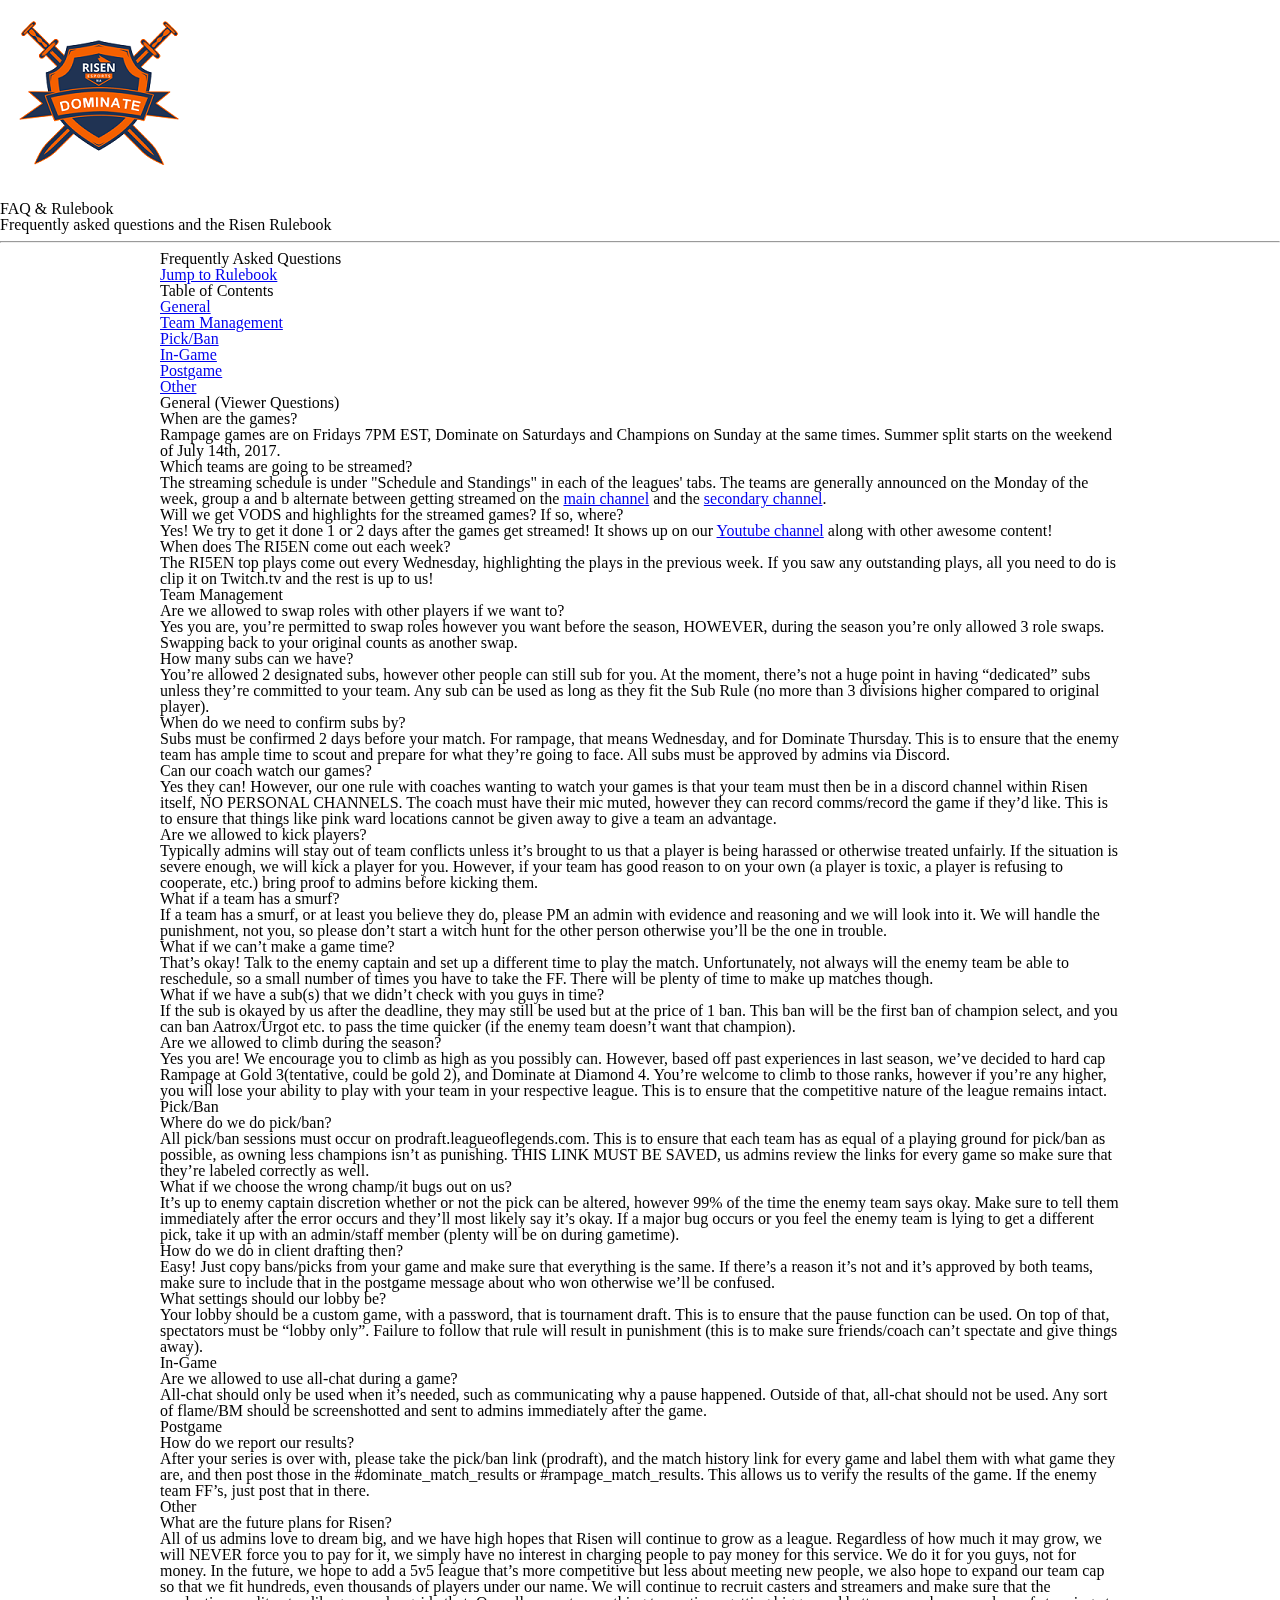
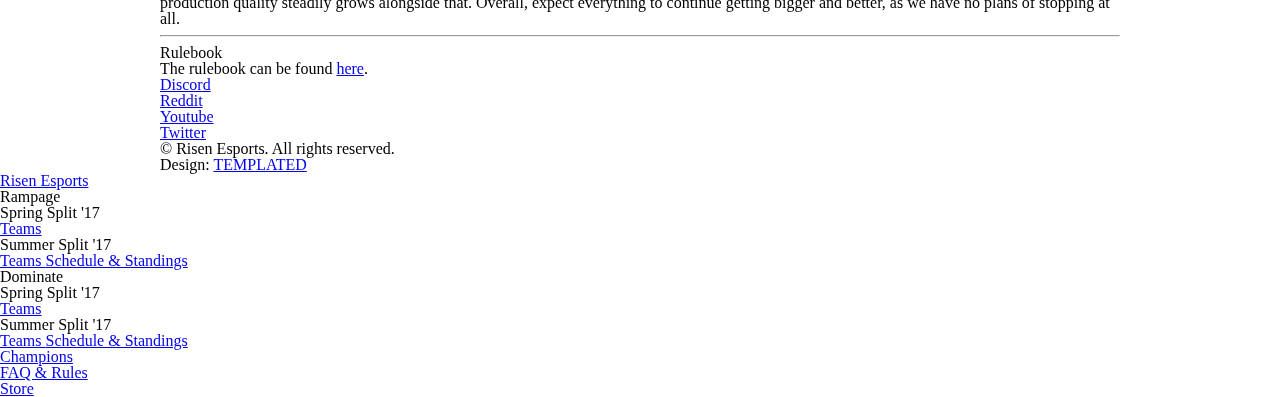
==== faq.html @ 79349180 "Merge remote-tracking branch 'origin' into gh-pages" ====
<!DOCTYPE HTML>
<!--
	Ion by TEMPLATED
	templated.co @templatedco
	Released for free under the Creative Commons Attribution 3.0 license (templated.co/license)
-->
<html>
	<head>
		<title> FAQ & Rules | Risen Esports</title>
		<meta http-equiv="content-type" content="text/html; charset=utf-8" />
		  <meta charset="UTF-8">
		<meta name="description" content="" />
		<meta name="keywords" content="" />
		<!--[if lte IE 8]><script src="js/html5shiv.js"></script><![endif]-->
		<script src="/js/jquery.min.js"></script>
		<script src="/js/skel.min.js"></script>
		<script src="/js/skel-layers.min.js"></script>
		<script src="/js/init.js"></script>
		<script src="/js/pb-backend.js"></script>
		<noscript>
			<link rel="stylesheet" href="/css/skel.css" />
			<link rel="stylesheet" href="/css/style.css" />
			<link rel="stylesheet" href="/css/style-xlarge.css" />
		</noscript>
	</head>
	<body id="top">
		<!-- Header -->
		<header id="header" class="skel-layers-fixed">
			<h1><a href="/index.html">Risen Esports</a></h1>
			<nav id="nav">
				<ul>
					<!-- Rampage -->
					<li>
						<span>Rampage</span>
						<ul>
							<!-- Spring '17 -->
							<li>
								<span> Spring Split '17 </span>
								<ul>
									<a href="/rampage/sp17-ramp-pb.html"> Teams </a>
								</ul>
							</li>

							<!-- Summer '17 -->
							<li>
								<span> Summer Split '17 </span>
								<ul>
									<a href="/rampage/su17-ramp-pb.html"> Teams </a>
									<a href="/rampage/su17-ramp-ts.html"> Schedule & Standings </a>
								</ul>
							</li>
						</ul>
					</li>

					<!-- Dominate -->
					<li>
						<span>Dominate</span>
						<ul>
							<li>
								<span>Spring Split '17 </span>
								<ul>
									<a href="/dominate/sp17-dom-pb.html"> Teams </a>
								</ul>
							</li>
							<!-- Summer '17 -->
							<li>
								<span> Summer Split '17 </span>
								<ul>
									<a href="/dominate/su17-dom-pb.html"> Teams </a>
									<a href="/dominate/su17-dom-ts.html"> Schedule & Standings </a>
								</ul>
							</li>
						</ul>
					</li>

					<!-- Champions -->
					<li><a href="https://docs.google.com/spreadsheets/d/15vm1gbAlgR7UDyFfbG-VMSf4Cr0W-AicbFT2tjuNAXw/edit?usp=sharing">Champions</a></li>
					<li class="current-menu-item"><a href="/faq.html">FAQ & Rules</a></li>
					<li><a class="button special" href="https://teespring.com/stores/risen-esports">Store</a></li>

				</ul>
			</nav>
		</header>

		<!-- Main -->
			<section id="main" class="wrapper style1">
				<header class="major">
					<a href=""><img src="/images/dominate_logo_1.png" alt=""/></a>
					<h2>FAQ & Rulebook</h2>
					<p>Frequently asked questions and the Risen Rulebook</p>
				</header>

				<hr class="major" />
				<div class="container">
					<h2>Frequently Asked Questions</h2> <a href="#rulebook">Jump to Rulebook</a>
					<h3>Table of Contents</h3>
					<ul>
						<li><a href="#general">General</a></li>
						<li><a href="#tm">Team Management</a></li>
						<li><a href="#pb">Pick/Ban</a></li>
						<li><a href="#ing">In-Game</a></li>
						<li><a href="#pg">Postgame</a></li>
						<li><a href="#other">Other</a></li>
					</ul>
					<h3 id="general">General (Viewer Questions)</h3>
					<p><b>When are the games?</b><br />
					Rampage games are on Fridays 7PM EST, Dominate on Saturdays and Champions on Sunday at the same times. Summer split starts on the weekend of July 14th, 2017.<br />
					<b>Which teams are going to be streamed?</b><br />
					The streaming schedule is under "Schedule and Standings" in each of the leagues' tabs. The teams are generally announced on the Monday of the week, group a and b alternate between getting streamed on the <a href="http://twitch.tv/risen_esports">main channel</a> and the <a href="http://twitch.tv/risen_esports2">secondary channel</a>.<br />
					<b>Will we get VODS and highlights for the streamed games? If so, where?</b><br />
					Yes! We try to get it done 1 or 2 days after the games get streamed! It shows up on our <a href="https://www.youtube.com/channel/UC_X5UQq2ewiN4b1nyyDRAbA">Youtube channel</a> along with other awesome content! <br />
					<b>When does The RI5EN come out each week?</b><br />
					The RI5EN top plays come out every Wednesday, highlighting the plays in the previous week. If you saw any outstanding plays, all you need to do is clip it on Twitch.tv and the rest is up to us!

					<h3 id="tm">Team Management</h3>
					<p><b>Are we allowed to swap roles with other players if we want to? </b><br />
					Yes you are, you’re permitted to swap roles however you want before the season, HOWEVER, during the season you’re only allowed 3 role swaps. Swapping back to your original counts as another swap. <br />
					<b>How many subs can we have? </b><br />
					You’re allowed 2 designated subs, however other people can still sub for you. At the moment, there’s not a huge point in having “dedicated” subs unless they’re committed to your team. Any sub can be used as long as they fit the Sub Rule (no more than 3 divisions higher compared to original player). <br />
					<b>When do we need to confirm subs by? </b><br />
					Subs must be confirmed 2 days before your match. For rampage, that means Wednesday, and for Dominate Thursday. This is to ensure that the enemy team has ample time to scout and prepare for what they’re going to face. All subs must be approved by admins via Discord.<br />
					<b>Can our coach watch our games?</b><br />
					Yes they can! However, our one rule with coaches wanting to watch your games is that your team must then be in a discord channel within Risen itself, NO PERSONAL CHANNELS. The coach must have their mic muted, however they can record comms/record the game if they’d like. This is to ensure that things like pink ward locations cannot be given away to give a team an advantage.<br />
					<b>Are we allowed to kick players?</b><br />
					Typically admins will stay out of team conflicts unless it’s brought to us that a player is being harassed or otherwise treated unfairly. If the situation is severe enough, we will kick a player for you. However, if your team has good reason to on your own (a player is toxic, a player is refusing to cooperate, etc.) bring proof to admins before kicking them. <br />
					<b>What if a team has a smurf? </b><br />
					If a team has a smurf, or at least you believe they do, please PM an admin with evidence and reasoning and we will look into it. We will handle the punishment, not you, so please don’t start a witch hunt for the other person otherwise you’ll be the one in trouble.<br />
					<b>What if we can’t make a game time?</b><br />
					That’s okay! Talk to the enemy captain and set up a different time to play the match. Unfortunately, not always will the enemy team be able to reschedule, so a small number of times you have to take the FF. There will be plenty of time to make up matches though. <br />
					<b>What if we have a sub(s) that we didn’t check with you guys in time?</b> <br />
					If the sub is okayed by us after the deadline, they may still be used but at the price of 1 ban. This ban will be the first ban of champion select, and you can ban Aatrox/Urgot etc. to pass the time quicker (if the enemy team doesn’t want that champion).<br />
					<b>Are we allowed to climb during the season?</b> <br />
					Yes you are! We encourage you to climb as high as you possibly can. However, based off past experiences in last season, we’ve decided to hard cap Rampage at Gold 3(tentative, could be gold 2), and Dominate at Diamond 4. You’re welcome to climb to those ranks, however if you’re any higher, you will lose your ability to play with your team in your respective league. This is to ensure that the competitive nature of the league remains intact.
					</p>

					<h3 id="pb">Pick/Ban</h3>
					<p><b>Where do we do pick/ban?</b><br />
					All pick/ban sessions must occur on prodraft.leagueoflegends.com. This is to ensure that each team has as equal of a playing ground for pick/ban as possible, as owning less champions isn’t as punishing. THIS LINK MUST BE SAVED, us admins review the links for every game so make sure that they’re labeled correctly as well.<br />
					<b>What if we choose the wrong champ/it bugs out on us?</b><br />
					It’s up to enemy captain discretion whether or not the pick can be altered, however 99% of the time the enemy team says okay. Make sure to tell them immediately after the error occurs and they’ll most likely say it’s okay. If a major bug occurs or you feel the enemy team is lying to get a different pick, take it up with an admin/staff member (plenty will be on during gametime).<br />
					<b>How do we do in client drafting then?</b><br />
					Easy! Just copy bans/picks from your game and make sure that everything is the same. If there’s a reason it’s not and it’s approved by both teams, make sure to include that in the postgame message about who won otherwise we’ll be confused.<br />
					<b>What settings should our lobby be?</b><br />
					Your lobby should be a custom game, with a password, that is tournament draft. This is to ensure that the pause function can be used. On top of that, spectators must be “lobby only”. Failure to follow that rule will result in punishment (this is to make sure friends/coach can’t spectate and give things away).<br />
					</p>

					<h3 id="ing">In-Game</h3>
					<p><b>Are we allowed to use all-chat during a game?</b><br />
					All-chat should only be used when it’s needed, such as communicating why a pause happened. Outside of that, all-chat should not be used. Any sort of flame/BM should be screenshotted and sent to admins immediately after the game.
					</p>

					<h3 id="pg">Postgame</h3>
					<p><b>How do we report our results?</b><br />
					After your series is over with, please take the pick/ban link (prodraft), and the match history link for every game and label them with what game they are, and then post those in the #dominate_match_results or #rampage_match_results. This allows us to verify the results of the game. If the enemy team FF’s, just post that in there.
					</p>

					<h3 id="other">Other</h3>
					<p><b>What are the future plans for Risen?</b><br />
					All of us admins love to dream big, and we have high hopes that Risen will continue to grow as a league. Regardless of how much it may grow, we will NEVER force you to pay for it, we simply have no interest in charging people to pay money for this service. We do it for you guys, not for money. In the future, we hope to add a 5v5 league that’s more competitive but less about meeting new people, we also hope to expand our team cap so that we fit hundreds, even thousands of players under our name. We will continue to recruit casters and streamers and make sure that the production quality steadily grows alongside that. Overall, expect everything to continue getting bigger and better, as we have no plans of stopping at all.
					</p>

					<hr />

					<h2 id="rulebook">Rulebook</h2>
					<p>The rulebook can be found <a href="https://docs.google.com/document/d/1H4e0OiGHdXWrCHUQglsFE27wESLmFQSpMowg6xwCRrE/pub">here</a>.
				</div>
			</section>


			<!-- Footer -->
				<footer id="footer">
					<div class="container">
						<div class="row double">
							<div class="6u">
								<div class="row collapse-at-2">
								</div>
							</div>
						</div>
						<ul class="copyright">
							<li><a href="http://discord.gg/e3qVQES">Discord</a></li>
							<li><a href="http://reddit.com/r/risenesports">Reddit</a></li>
							<li><a href="https://www.youtube.com/channel/UC_X5UQq2ewiN4b1nyyDRAbA">Youtube</a></li>
							<li><a href="https://twitter.com/risenesportsna">Twitter</a></li>
						</ul>
						<ul class="copyright">
							<li>&copy; Risen Esports. All rights reserved.</li>
							<li>Design: <a href="http://templated.co">TEMPLATED</a></li>
						</ul>
					</div>
				</footer>

	</body>
</html>
---- css/skel.css ----
/* Resets (http://meyerweb.com/eric/tools/css/reset/ | v2.0 | 20110126 | License: none (public domain)) */

	html,body,div,span,applet,object,iframe,h1,h2,h3,h4,h5,h6,p,blockquote,pre,a,abbr,acronym,address,big,cite,code,del,dfn,em,img,ins,kbd,q,s,samp,small,strike,strong,sub,sup,tt,var,b,u,i,center,dl,dt,dd,ol,ul,li,fieldset,form,label,legend,table,caption,tbody,tfoot,thead,tr,th,td,article,aside,canvas,details,embed,figure,figcaption,footer,header,hgroup,menu,nav,output,ruby,section,summary,time,mark,audio,video{margin:0;padding:0;border:0;font-size:100%;font:inherit;vertical-align:baseline;}article,aside,details,figcaption,figure,footer,header,hgroup,menu,nav,section{display:block;}body{line-height:1;}ol,ul{list-style:none;}blockquote,q{quotes:none;}blockquote:before,blockquote:after,q:before,q:after{content:'';content:none;}table{border-collapse:collapse;border-spacing:0;}body{-webkit-text-size-adjust:none}

/* Box Model */

	*, *:before, *:after {
		-moz-box-sizing: border-box;
		-webkit-box-sizing: border-box;
		box-sizing: border-box;
	}

/* Container */

	body {
		/* min-width: (containers) */
		min-width: 1200px;
	}

	.container {
		margin-left: auto;
		margin-right: auto;
		
		/* width: (containers) */
		width: 1200px;
	}

	/* Modifiers */
	
		.container.small {
			/* width: (containers) * 0.75; */
			width: 900px;
		}

		.container.big {
			width: 100%;

			/* max-width: (containers) * 1.25; */
			max-width: 1500px;

			/* min-width: (containers); */
			min-width: 1200px;
		}

/* Grid */

	.\31 2u { width: 100% }
	.\31 1u { width: 91.6666666667% }
	.\31 0u { width: 83.3333333333% }
	.\39 u { width: 75% }
	.\38 u { width: 66.6666666667% }
	.\37 u { width: 58.3333333333% }
	.\36 u { width: 50% }
	.\35 u { width: 41.6666666667% }
	.\34 u { width: 33.3333333333% }
	.\33 u { width: 25% }
	.\32 u { width: 16.6666666667% }
	.\31 u { width: 8.3333333333% }
	.\-11u { margin-left: 91.6666666667% }
	.\-10u { margin-left: 83.3333333333% }
	.\-9u { margin-left: 75% }
	.\-8u { margin-left: 66.6666666667% }
	.\-7u { margin-left: 58.3333333333% }
	.\-6u { margin-left: 50% }
	.\-5u { margin-left: 41.6666666667% }
	.\-4u { margin-left: 33.3333333333% }
	.\-3u { margin-left: 25% }
	.\-2u { margin-left: 16.6666666667% }
	.\-1u { margin-left: 8.3333333333% }

	/* Rows */

		.row > * {
			float: left;
		}

		.row:after {
			content: '';
			display: block;
			clear: both;
			height: 0;
		}

		.row:first-child > * {
			padding-top: 0 !important;
		}

		.row.uniform > * > :first-child {
			margin-top: 0;
		}

		.row.uniform > * > :last-child {
			margin-bottom: 0;
		}

		/* Normal */

			.row > * {
				/* padding-left: (gutters.vertical) */
				padding-left: 4em;
			}

			.row + .row > * {
				/* padding: (gutters.horizontal) 0 0 (gutters.vertical) */
				padding: 0 0 0 4em;
			}

			.row {
				/* margin-left: -(gutters.vertical) */
				margin-left: -4em;
			}

			.row + .row.uniform > * {
				/* padding: (gutters.vertical) 0 0 (gutters.vertical) */
				padding: 4em 0 0 4em;
			}

		/* Flush */

			.row.flush > * {
				padding-left: 0;
			}

			.row + .row.flush > * {
				padding: 0;
			}

			.row.flush {
				margin-left: 0;
			}

			.row + .row.uniform.flush > * {
				padding: 0;
			}

		/* Quarter */

			.row.quarter > * {
				/* padding-left: (gutters.vertical * 0.25) */
				padding-left: 1em;
			}

			.row + .row.quarter > * {
				/* padding: (gutters.horizontal * 0.25) 0 0 (gutters.vertical * 0.25) */
				padding: 0 0 0 1em;
			}

			.row.quarter {
				/* margin-left: -(gutters.vertical * 0.25) */
				margin-left: -1em;
			}

			.row + .row.uniform.quarter > * {
				/* padding: (gutters.vertical * 0.25) 0 0 (gutters.vertical * 0.25) */
				padding: 1em 0 0 1em;
			}

		/* Half */

			.row.half > * {
				/* padding-left: (gutters.vertical * 0.5) */
				padding-left: 2em;
			}

			.row + .row.half > * {
				/* padding: (gutters.horizontal * 0.5) 0 0 (gutters.vertical * 0.5) */
				padding: 0 0 0 2em;
			}

			.row.half {
				/* margin-left: -(gutters.vertical * 0.5) */
				margin-left: -2em;
			}

			.row + .row.uniform.half > * {
				/* padding: (gutters.vertical * 0.5) 0 0 (gutters.vertical * 0.5) */
				padding: 2em 0 0 2em;
			}

		/* One and (a) Half */

			.row.oneandhalf > * {
				/* padding-left: (gutters.vertical * 1.5) */
				padding-left: 6em;
			}

			.row + .row.oneandhalf > * {
				/* padding: (gutters.horizontal * 1.5) 0 0 (gutters.vertical * 1.5) */
				padding: 0 0 0 6em;
			}

			.row.oneandhalf {
				/* margin-left: -(gutters.vertical * 1.5) */
				margin-left: -6em;
			}

			.row + .row.uniform.oneandhalf > * {
				/* padding: (gutters.vertical * 1.5) 0 0 (gutters.vertical * 1.5) */
				padding: 6em 0 0 6em;
			}

		/* Double */

			.row.double > * {
				/* padding-left: (gutters.vertical * 2) */
				padding-left: 8em;
			}

			.row + .row.double > * {
				/* padding: (gutters.horizontal * 2) 0 0 (gutters.vertical * 2) */
				padding: 0 0 0 8em;
			}

			.row.double {
				/* margin-left: -(gutters.vertical * 2) */
				margin-left: -8em;
			}

			.row + .row.uniform.double > * {
				/* padding: (gutters.vertical * 2) 0 0 (gutters.vertical * 2) */
				padding: 8em 0 0 8em;
			}
---- css/style.css ----
@charset "UTF-8";
@import url(font-awesome.min.css);
@import url("http://fonts.googleapis.com/css?family=Roboto:500,300");

/*
	Ion by TEMPLATED
	templated.co @templatedco
	Released for free under the Creative Commons Attribution 3.0 license (templated.co/license)
*/

/* Basic */

	body {
		background: #fff;
	}

	body, input, select, textarea {
		color: #555f66;
		font-family: "Roboto", Helvetica, sans-serif;
		font-size: 14pt;
		font-weight: 300;
		line-height: 1.75em;
	}

	a {
		color: #629DD1;
		text-decoration: underline;
	}

		a:hover {
			text-decoration: none;
		}

	strong, b {
		color: #666f77;
		font-weight: 500;
	}

	em, i {
		font-style: italic;
	}

	p {
		margin: 0 0 2em 0;
	}

	h1, h2, h3, h4, h5, h6 {
		color: #666f77;
		font-weight: 300;
		line-height: 1em;
		margin: 0 0 1em 0;
		text-transform: uppercase;
		letter-spacing: 0.125em;
	}

		h1 a, h2 a, h3 a, h4 a, h5 a, h6 a {
			color: inherit;
			text-decoration: none;
		}

	h2 {
		font-size: 1.5em;
		line-height: 1.5em;
	}

	h3 {
		font-size: 1.25em;
		line-height: 1.5em;
	}

	h4 {
		font-size: 1em;
		line-height: 1.5em;
	}

	h5 {
		font-size: 0.9em;
		line-height: 1.5em;
	}

	h6 {
		font-size: 0.7em;
		line-height: 1.5em;
	}

	sub {
		font-size: 0.8em;
		position: relative;
		top: 0.5em;
	}

	sup {
		font-size: 0.8em;
		position: relative;
		top: -0.5em;
	}

	hr {
		border: 0;
		border-bottom: solid 1px rgba(144, 144, 144, 0.25);
		margin: 3em 0;
	}

		hr.major {
			margin: 2em 0 5em 0;
		}

	blockquote {
		border-left: solid 4px rgba(144, 144, 144, 0.25);
		font-style: italic;
		margin: 0 0 2em 0;
		padding: 0.5em 0 0.5em 2em;
	}

	code {
		background: rgba(144, 144, 144, 0.075);
		border-radius: 6px;
		border: solid 1px rgba(144, 144, 144, 0.25);
		font-family: "Courier New", monospace;
		font-size: 0.9em;
		margin: 0 0.25em;
		padding: 0.25em 0.65em;
	}

	pre {
		-webkit-overflow-scrolling: touch;
		font-family: "Courier New", monospace;
		font-size: 0.9em;
		margin: 0 0 2em 0;
		overflow-x: auto;
	}

		pre code {
			display: block;
			line-height: 1.75em;
			padding: 1em 1.5em;
		}

	.align-left {
		text-align: left;
	}

	.align-center {
		text-align: center;
	}

	.align-right {
		text-align: right;
	}

/* Section/Article */

	section.special, article.special {
		text-align: center;
	}

	header p {
		color: #bbb;
		position: relative;
		margin: 0 0 1.5em 0;
	}

	header h2 + p {
		font-size: 1.25em;
		margin-top: -1em;
		line-height: 1.5em;
	}

	header h3 + p {
		font-size: 1.1em;
		margin-top: -0.85em;
		line-height: 1.5em;
	}

	header h4 + p,
	header h5 + p,
	header h6 + p {
		font-size: 0.9em;
		margin-top: -0.75em;
		line-height: 1.5em;
	}

	header.major {
		text-align: center;
		margin: 0 0 4em 0;
	}

		header.major h2 {
			font-size: 2em;
		}

		header.major h2 + p {
			font-size: 1.5em;
			margin: -1em 0 2em 0;
		}

/* Form */

	form {
		margin: 0 0 2em 0;
	}

	label {
		color: #666f77;
		display: block;
		font-size: 0.9em;
		font-weight: 500;
		margin: 0 0 1em 0;
	}

	input[type="text"],
	input[type="password"],
	input[type="email"],
	select,
	textarea {
		-moz-appearance: none;
		-webkit-appearance: none;
		-o-appearance: none;
		-ms-appearance: none;
		appearance: none;
		background: rgba(144, 144, 144, 0.075);
		border-radius: 6px;
		border: none;
		border: solid 1px rgba(144, 144, 144, 0.25);
		color: inherit;
		display: block;
		outline: 0;
		padding: 0 1em;
		text-decoration: none;
		width: 100%;
	}

		input[type="text"]:invalid,
		input[type="password"]:invalid,
		input[type="email"]:invalid,
		select:invalid,
		textarea:invalid {
			box-shadow: none;
		}

		input[type="text"]:focus,
		input[type="password"]:focus,
		input[type="email"]:focus,
		select:focus,
		textarea:focus {
			border-color: #629DD1;
			box-shadow: 0 0 0 1px #629DD1;
		}

	.select-wrapper {
		text-decoration: none;
		display: block;
		position: relative;
	}

		.select-wrapper:before {
			content: "";
			-moz-osx-font-smoothing: grayscale;
			-webkit-font-smoothing: antialiased;
			font-family: FontAwesome;
			font-style: normal;
			font-weight: normal;
			text-transform: none !important;
		}

		.select-wrapper:before {
			color: rgba(144, 144, 144, 0.25);
			display: block;
			height: 2.75em;
			line-height: 2.75em;
			pointer-events: none;
			position: absolute;
			right: 0;
			text-align: center;
			top: 0;
			width: 2.75em;
		}

		.select-wrapper select::-ms-expand {
			display: none;
		}

	input[type="text"],
	input[type="password"],
	input[type="email"],
	select {
		height: 2.75em;
	}

	textarea {
		padding: 0.75em 1em;
	}

	input[type="checkbox"],
	input[type="radio"] {
		-moz-appearance: none;
		-webkit-appearance: none;
		-o-appearance: none;
		-ms-appearance: none;
		appearance: none;
		display: block;
		float: left;
		margin-right: -2em;
		opacity: 0;
		width: 1em;
		z-index: -1;
	}

		input[type="checkbox"] + label,
		input[type="radio"] + label {
			text-decoration: none;
			color: #555f66;
			cursor: pointer;
			display: inline-block;
			font-size: 1em;
			font-weight: 300;
			padding-left: 2.4em;
			padding-right: 0.75em;
			position: relative;
		}

			input[type="checkbox"] + label:before,
			input[type="radio"] + label:before {
				-moz-osx-font-smoothing: grayscale;
				-webkit-font-smoothing: antialiased;
				font-family: FontAwesome;
				font-style: normal;
				font-weight: normal;
				text-transform: none !important;
			}

			input[type="checkbox"] + label:before,
			input[type="radio"] + label:before {
				background: rgba(144, 144, 144, 0.075);
				border-radius: 6px;
				border: solid 1px rgba(144, 144, 144, 0.25);
				content: '';
				display: inline-block;
				height: 1.65em;
				left: 0;
				line-height: 1.58125em;
				position: absolute;
				text-align: center;
				top: 0;
				width: 1.65em;
			}

		input[type="checkbox"]:checked + label:before,
		input[type="radio"]:checked + label:before {
			background: #192024;
			border-color: #192024;
			color: #ffffff;
			content: '\f00c';
		}

		input[type="checkbox"]:focus + label:before,
		input[type="radio"]:focus + label:before {
			border-color: #629DD1;
			box-shadow: 0 0 0 1px #629DD1;
		}

	input[type="checkbox"] + label:before {
		border-radius: 6px;
	}

	input[type="radio"] + label:before {
		border-radius: 100%;
	}

	::-webkit-input-placeholder {
		color: #bbb !important;
		opacity: 1.0;
	}

	:-moz-placeholder {
		color: #bbb !important;
		opacity: 1.0;
	}

	::-moz-placeholder {
		color: #bbb !important;
		opacity: 1.0;
	}

	:-ms-input-placeholder {
		color: #bbb !important;
		opacity: 1.0;
	}

	.formerize-placeholder {
		color: #bbb !important;
		opacity: 1.0;
	}

/* Box */

	.box {
		border-radius: 6px;
		border: solid 1px rgba(144, 144, 144, 0.25);
		margin-bottom: 2em;
		padding: 3em 2em;
	}

		.box > :last-child,
		.box > :last-child > :last-child,
		.box > :last-child > :last-child > :last-child {
			margin-bottom: 0;
		}

		.box.alt {
			border: 0;
			border-radius: 0;
			padding: 0;
		}

/* Icon */

	.icon {
		text-decoration: none;
		border-bottom: none;
		position: relative;
	}

		.icon:before {
			-moz-osx-font-smoothing: grayscale;
			-webkit-font-smoothing: antialiased;
			font-family: FontAwesome;
			font-style: normal;
			font-weight: normal;
			text-transform: none !important;
		}

		.icon > .label {
			display: none;
		}

		.icon.major {
			display: inline-block;
			margin: 0 0 1.25em 0;
			color: #ffffff;
			background: #629DD1;
			width: 3em;
			height: 3em;
			font-size: 2em;
			text-align: center;
			line-height: 3em;
			border-radius: 100%;
			box-shadow: 0 0 0 10px #fff, 0 0 0 11px rgba(144, 144, 144, 0.25);
		}

/* Image */

	.image {
		border-radius: 6px;
		border: 0;
		display: inline-block;
		position: relative;
	}

		.image img {
			border-radius: 6px;
			display: block;
		}

		.image.left {
			float: left;
			padding: 0 1.5em 1em 0;
			top: 0.25em;
		}

		.image.right {
			float: right;
			padding: 0 0 1em 1.5em;
			top: 0.25em;
		}

		.image.fit {
			display: block;
			margin: 0 0 2em 0;
			width: 100%;
		}

			.image.fit img {
				display: block;
				width: 100%;
			}

/* List */

	ol {
		list-style: decimal;
		margin: 0 0 2em 0;
		padding-left: 1.25em;
	}

		ol li {
			padding-left: 0.25em;
		}

	ul {
		list-style: disc;
		margin: 0 0 2em 0;
		padding-left: 1em;
	}

		ul li {
			padding-left: 0.5em;
		}

		ul.alt {
			list-style: none;
			padding-left: 0;
		}

			ul.alt li {
				border-top: solid 1px rgba(144, 144, 144, 0.25);
				padding: 0.5em 0;
			}

				ul.alt li:first-child {
					border-top: 0;
					padding-top: 0;
				}

		ul.icons {
			cursor: default;
			list-style: none;
			padding-left: 0;
		}

			ul.icons li {
				display: inline-block;
				padding: 0 1.25em 0 0;
			}

				ul.icons li:last-child {
					padding-right: 0;
				}

				ul.icons li .icon:before {
					font-size: 1.5em;
				}

		ul.actions {
			cursor: default;
			list-style: none;
			padding-left: 0;
		}

			ul.actions li {
				display: inline-block;
				padding: 0 1em 0 0;
				vertical-align: middle;
			}

				ul.actions li:last-child {
					padding-right: 0;
				}

			ul.actions.small li {
				padding: 0 0.5em 0 0;
			}

			ul.actions.vertical li {
				display: block;
				padding: 1em 0 0 0;
			}

				ul.actions.vertical li:first-child {
					padding-top: 0;
				}

				ul.actions.vertical li > * {
					margin-bottom: 0;
				}

			ul.actions.vertical.small li {
				padding: 0.5em 0 0 0;
			}

				ul.actions.vertical.small li:first-child {
					padding-top: 0;
				}

			ul.actions.fit {
				display: table;
				margin-left: -1em;
				padding: 0;
				table-layout: fixed;
				width: calc(100% + 1em);
			}

				ul.actions.fit li {
					display: table-cell;
					padding: 0 0 0 1em;
				}

					ul.actions.fit li > * {
						margin-bottom: 0;
					}

				ul.actions.fit.small {
					margin-left: -0.5em;
					width: calc(100% + 0.5em);
				}

					ul.actions.fit.small li {
						padding: 0 0 0 0.5em;
					}

	dl {
		margin: 0 0 2em 0;
	}

/* Table */

	.table-wrapper {
		-webkit-overflow-scrolling: touch;
		overflow-x: auto;
	}

	table {
		margin: 0 0 2em 0;
		width: 100%;
	}

		table tbody tr {
			border: solid 1px rgba(144, 144, 144, 0.25);
			border-left: 0;
			border-right: 0;
		}

			table tbody tr:nth-child(2n + 1) {
				background-color: rgba(144, 144, 144, 0.075);
			}

		table td {
			padding: 0.75em 0.75em;
		}

		table th {
			color: #666f77;
			font-size: 0.9em;
			font-weight: 500;
			padding: 0 0.75em 0.75em 0.75em;
			text-align: left;
		}

		table thead {
			border-bottom: solid 2px rgba(144, 144, 144, 0.25);
		}

		table tfoot {
			border-top: solid 2px rgba(144, 144, 144, 0.25);
		}

		table.alt {
			border-collapse: separate;
		}

			table.alt tbody tr td {
				border: solid 1px rgba(144, 144, 144, 0.25);
				border-left-width: 0;
				border-top-width: 0;
			}

				table.alt tbody tr td:first-child {
					border-left-width: 1px;
				}

			table.alt tbody tr:first-child td {
				border-top-width: 1px;
			}

			table.alt thead {
				border-bottom: 0;
			}

			table.alt tfoot {
				border-top: 0;
			}

/* Button */

	input[type="submit"],
	input[type="reset"],
	input[type="button"],
	.button {
		-moz-appearance: none;
		-webkit-appearance: none;
		-o-appearance: none;
		-ms-appearance: none;
		appearance: none;
		-moz-transition: background-color 0.2s ease-in-out, color 0.2s ease-in-out;
		-webkit-transition: background-color 0.2s ease-in-out, color 0.2s ease-in-out;
		-o-transition: background-color 0.2s ease-in-out, color 0.2s ease-in-out;
		-ms-transition: background-color 0.2s ease-in-out, color 0.2s ease-in-out;
		transition: background-color 0.2s ease-in-out, color 0.2s ease-in-out;
		background-color: #192024;
		border-radius: 6px;
		border: 0;
		color: #ffffff !important;
		cursor: pointer;
		display: inline-block;
		font-weight: 300;
		text-transform: uppercase;
		letter-spacing: 0.125em;
		font-size: 0.9em;
		height: 2.85em;
		line-height: 2.85em;
		padding: 0 1.75em;
		text-align: center;
		text-decoration: none;
		white-space: nowrap;
		text-indent: 0.25em;
	}

		input[type="submit"]:hover,
		input[type="reset"]:hover,
		input[type="button"]:hover,
		.button:hover {
			background-color: #232d33;
		}

		input[type="submit"]:active,
		input[type="reset"]:active,
		input[type="button"]:active,
		.button:active {
			background-color: #0f1315;
		}

		input[type="submit"].icon,
		input[type="reset"].icon,
		input[type="button"].icon,
		.button.icon {
			padding-left: 1.35em;
		}

			input[type="submit"].icon:before,
			input[type="reset"].icon:before,
			input[type="button"].icon:before,
			.button.icon:before {
				margin-right: 0.5em;
			}

		input[type="submit"].fit,
		input[type="reset"].fit,
		input[type="button"].fit,
		.button.fit {
			display: block;
			margin: 0 0 1em 0;
			width: 100%;
		}

		input[type="submit"].small,
		input[type="reset"].small,
		input[type="button"].small,
		.button.small {
			font-size: 0.7em;
		}

		input[type="submit"].big,
		input[type="reset"].big,
		input[type="button"].big,
		.button.big {
			font-size: 1.2em;
			height: 2.65em;
			line-height: 2.65em;
		}

		input[type="submit"].alt,
		input[type="reset"].alt,
		input[type="button"].alt,
		.button.alt {
			background-color: transparent;
			box-shadow: inset 0 0 0 1px rgba(144, 144, 144, 0.25);
			color: #666f77 !important;
		}

			input[type="submit"].alt:hover,
			input[type="reset"].alt:hover,
			input[type="button"].alt:hover,
			.button.alt:hover {
				background-color: rgba(144, 144, 144, 0.075);
			}

			input[type="submit"].alt:active,
			input[type="reset"].alt:active,
			input[type="button"].alt:active,
			.button.alt:active {
				background-color: rgba(144, 144, 144, 0.2);
			}

			input[type="submit"].alt.icon:before,
			input[type="reset"].alt.icon:before,
			input[type="button"].alt.icon:before,
			.button.alt.icon:before {
				color: #bbb;
			}

		input[type="submit"].special,
		input[type="reset"].special,
		input[type="button"].special,
		.button.special {
			background-color: #629DD1;
			color: #ffffff !important;
		}

			input[type="submit"].special:hover,
			input[type="reset"].special:hover,
			input[type="button"].special:hover,
			.button.special:hover {
				background-color: #76a9d7;
			}

			input[type="submit"].special:active,
			input[type="reset"].special:active,
			input[type="button"].special:active,
			.button.special:active {
				background-color: #4e91cb;
			}

		input[type="submit"].disabled, input[type="submit"]:disabled,
		input[type="reset"].disabled,
		input[type="reset"]:disabled,
		input[type="button"].disabled,
		input[type="button"]:disabled,
		.button.disabled,
		.button:disabled {
			background-color: #555f66 !important;
			box-shadow: inset 0 -0.15em 0 0 rgba(0, 0, 0, 0.15);
			color: #fff !important;
			cursor: default;
			opacity: 0.25;
		}

/* Wrapper */

	.wrapper {
		padding: 6em 0 4em 0;
	}

		.wrapper.style1 {
			background: #fff;
			color: #555f66;
		}

		.wrapper.style2 {
			background: #192024;
			color: #c5c7c8;
		}

			.wrapper.style2 h2, .wrapper.style2 h3, .wrapper.style2 h4, .wrapper.style2 h5, .wrapper.style2 h6 {
				color: #ffffff;
			}

			.wrapper.style2 header p {
				color: #a3a5a7;
			}

			.wrapper.style2 .button.alt {
				box-shadow: inset 0 0 0 1px rgba(144, 144, 144, 0.75);
				color: #ffffff !important;
			}

				.wrapper.style2 .button.alt:hover {
					background-color: rgba(144, 144, 144, 0.275);
				}

				.wrapper.style2 .button.alt:active {
					background-color: rgba(144, 144, 144, 0.4);
				}

				.wrapper.style2 .button.alt.icon:before {
					color: #a3a5a7;
				}

/* Header */

	#skel-layers-wrapper {
		padding-top: 3em;
	}

	#header {
		background: #fff;
		color: #555f66;
		cursor: default;
		height: 3em;
		left: 0;
		line-height: 3em;
		position: fixed;
		top: 0;
		width: 100%;
		z-index: 10000;
		box-shadow: 0 0 0.1em 0 rgba(0, 0, 0, 0.25);
	}

		#header h1 {
			color: #666f77;
			font-weight: 500;
			height: inherit;
			left: 10em;
			line-height: inherit;
			margin: 0;
			padding: 0;
			position: absolute;
			top: 0;
		}

			#header h1 a {
				font-size: 1.25em;
				
				-moz-transition: color 0.2s ease-in-out;
				-webkit-transition: color 0.2s ease-in-out;
				-o-transition: color 0.2s ease-in-out;
				-ms-transition: color 0.2s ease-in-out;
				transition: color 0.2s ease-in-out;
			}

			#header h1 a:hover {
				color: #ff551d;
			}

		#header nav {
			height: inherit;
			line-height: inherit;
			position: absolute;
			right: 10em;
			top: 0;
			vertical-align: middle;
		}

			#header nav > ul {
				list-style: none;
				margin: 0;
				padding-left: 0;
			}

				#header nav > ul > li {
					border-radius: 6px;
					display: inline-block;
					padding-left: 0;
				}

					#header nav > ul > li a {
						-moz-transition: color 0.2s ease-in-out;
						-webkit-transition: color 0.2s ease-in-out;
						-o-transition: color 0.2s ease-in-out;
						-ms-transition: color 0.2s ease-in-out;
						transition: color 0.2s ease-in-out;
						color: #555f66;
						display: inline-block;
						text-decoration: none;
					}

						#header nav > ul > li a:hover {
							color: #629DD1;
						}

					#header nav > ul > li:first-child {
						margin-left: 0;
					}

					#header nav > ul > li .button {
						height: 2.25em;
						line-height: 2.25em;
						margin-bottom: 0;
						padding: 0 1em;
						position: relative;
						top: -0.075em;
						vertical-align: middle;
					}

		#header .container {
			position: relative;
		}

			#header .container h1 {
				left: 0;
			}

			#header .container nav {
				right: 0;
			}

/* Banner */

	#banner {
		background-color: #666666;
		background-image: linear-gradient( rgba(0,0,0,.6), rgba(0,0,0,.6) ),
		url("../images/Jax.png");
		background-size: cover;
		background-position: center center;
		background-repeat: no-repeat;
		color: #d8d8d8;
		padding: 14em 0;
		text-align: center;
		position: relative;
	}

		#banner:before {
			content: '';
			position: absolute;
			left: 0;
			top: 0;
			width: 100%;
			height: 100%;
			background: rgba(64, 72, 80, 0.25);
		}

		#banner:credit {
			position: absolute;
			left: 100;
			top: 100;
		}

		#banner .inner {
			position: relative;
			z-index: 1;
		}

			#banner .inner :last-child {
				margin-bottom: 0;
			}

		#banner h2, #banner h3, #banner h4, #banner h5, #banner h6 {
			color: #ffffff;
		}

		#banner .button.alt {
			box-shadow: inset 0 0 0 1px rgba(144, 144, 144, 0.75);
			color: #ffffff !important;
		}

			#banner .button.alt:hover {
				background-color: rgba(144, 144, 144, 0.275);
			}

			#banner .button.alt:active {
				background-color: rgba(144, 144, 144, 0.4);
			}

			#banner .button.alt.icon:before {
				color: #c1c1c1;
			}

		#banner .button {
			min-width: 12em;
		}

		#banner h2 {
			font-size: 3.5em;
			line-height: 1em;
			margin: 0 0 0.5em 0;
			padding: 0;
		}

		#banner p {
			font-size: 1.5em;
			margin-bottom: 2em;
		}

			#banner p a {
				color: #ffffff;
				text-decoration: none;
			}

/* Footer */

	#footer {
		background: #f8f8f8;
		padding: 4em 0 6em 0;
	}

		#footer a {
			color: inherit;
		}

		#footer .copyright {
			color: #bbb;
			font-size: 0.9em;
			margin: 2em 0 0 0;
			padding: 0;
			text-align: center;
		}

			#footer .copyright li {
				border-left: solid 1px rgba(144, 144, 144, 0.25);
				display: inline-block;
				list-style: none;
				margin-left: 1.5em;
				padding-left: 1.5em;
			}

				#footer .copyright li:first-child {
					border-left: 0;
					margin-left: 0;
					padding-left: 0;
				}

		#footer .icons a {
			color: #bbb;
		}


/* Custom CSS (By Kelden Lin) */
/* Navbar styling */
#nav ul {
	list-style:none;
	position:relative;
	float:left;
	margin:0;
	padding:0
}

#nav ul a {
	display:block;
	color:#333;
	padding:0 15px;
}

#nav ul li {
	position:relative;
	float:left;
	margin:0;
	padding:0
}

#nav ul li.current-menu-item {
	background:#f3f3f3
}

#nav ul li:hover {
	background:#f6f6f6
}

#nav ul ul {
	display:none;
	position:absolute;
	top:100%;
	left:0;
	border: 1px solid lightgray;
	background:#fff;
	padding:0;
}

#nav ul ul li {
	float:none;
	width:200px
}

#nav ul ul a, #nav ul span, #nav ul ul span {
	line-height:120%;
	padding:10px 15px
}

#nav ul ul ul {
	top:0;
	left:100%
}

#nav ul li:hover > ul {
	display:block
}


/* Index.html */
#staff {
	padding-left: 0;
}

#staff li {
	list-style-type: none;
	padding-left: 0;
}

.role {
	font-size: .8em;
	opacity: .7;
	margin-top: -8px;
}

/* Team Database */
#lastUpdated {
	margin: 0;
  font-size: .9em;
	opacity: .9;
}

#lastUpdated a {
	text-decoration: none;
}

.\32 u {
	width: 20%;
}

.\32 u section p {
	margin: 0;
	font-size: 1.1em;
}

.\32 u section a {
	text-decoration: none;
}

.\32 u section a:hover {
	text-decoration: underline;
}

.\32 u section p b {
	font-size: .8em;
}

.pos {
	opacity: .7;
	font-size: .8em;
}
---- css/style-xlarge.css ----
/*
	Ion by TEMPLATED
	templated.co @templatedco
	Released for free under the Creative Commons Attribution 3.0 license (templated.co/license)
*/

/* Basic */

	body, input, select, textarea {
		font-size: 12pt;
	}

/* Banner */

	#banner {
		padding: 9em 0;
	}
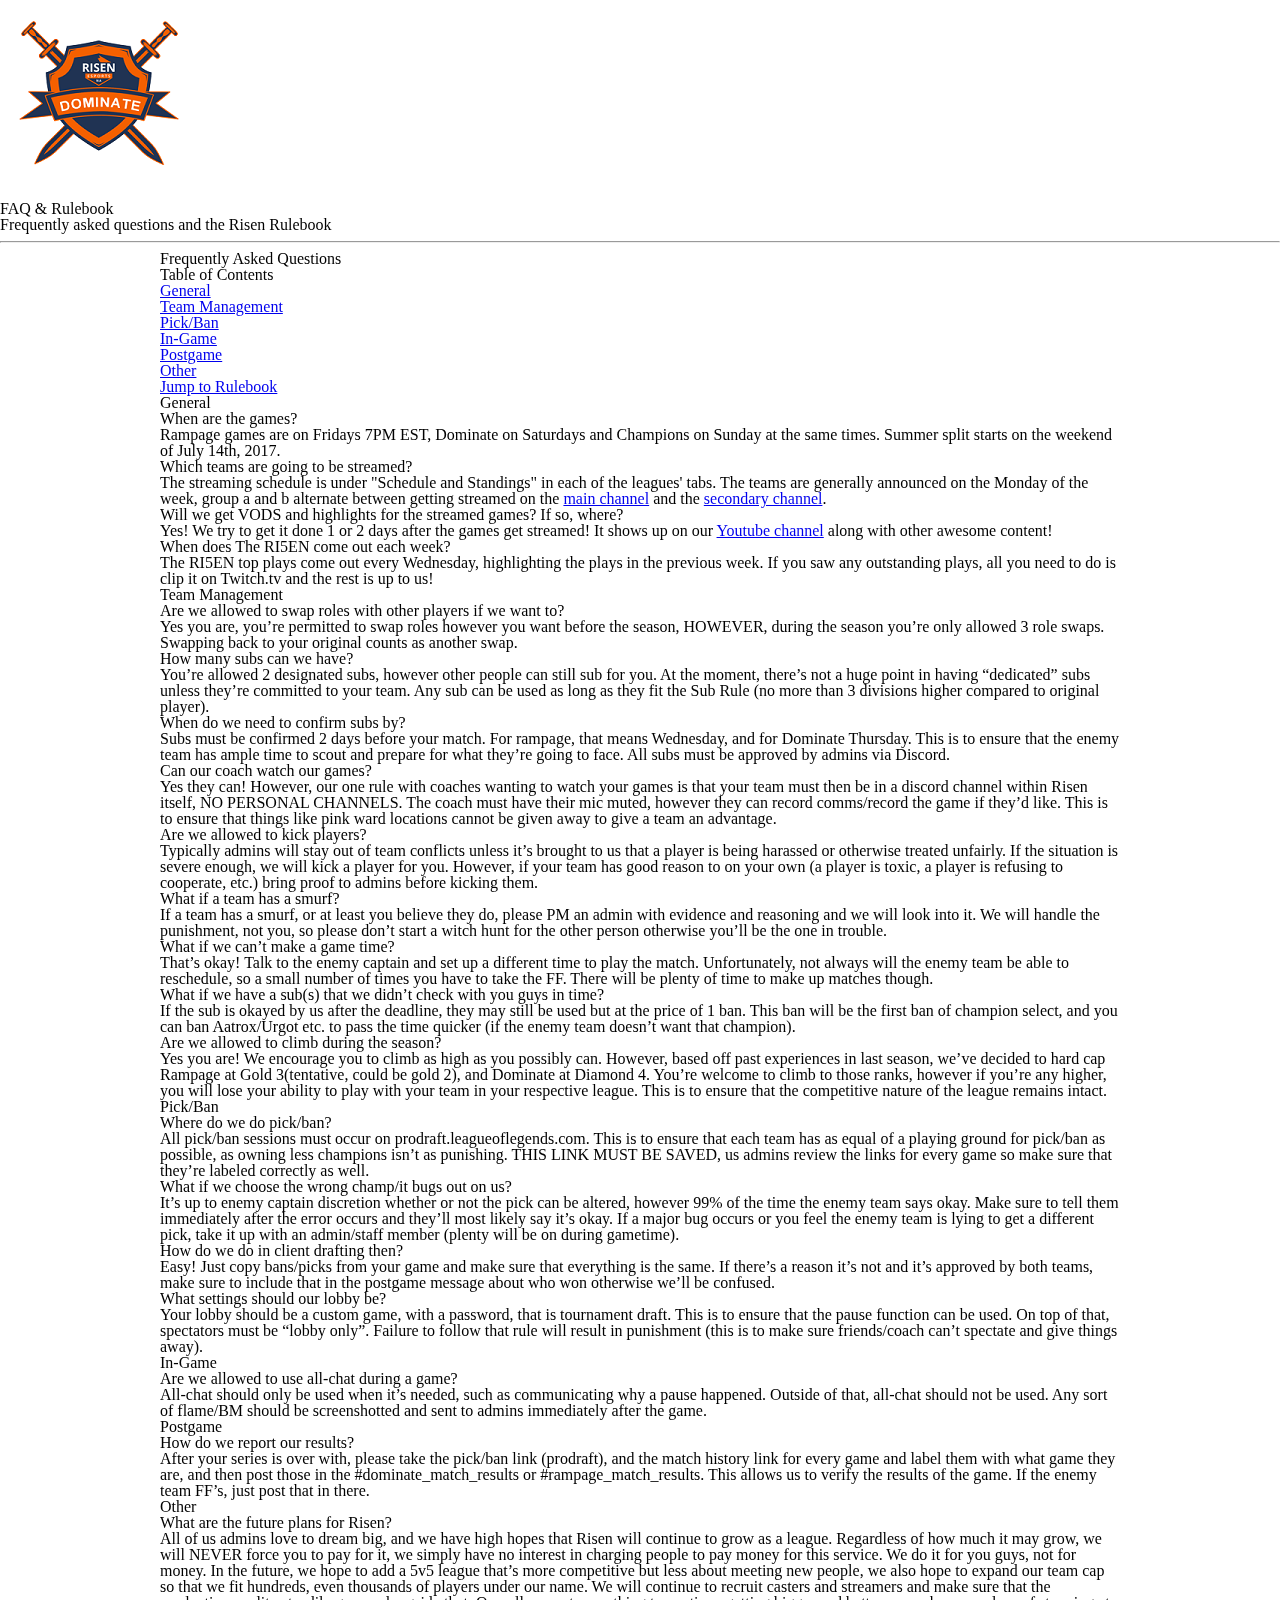
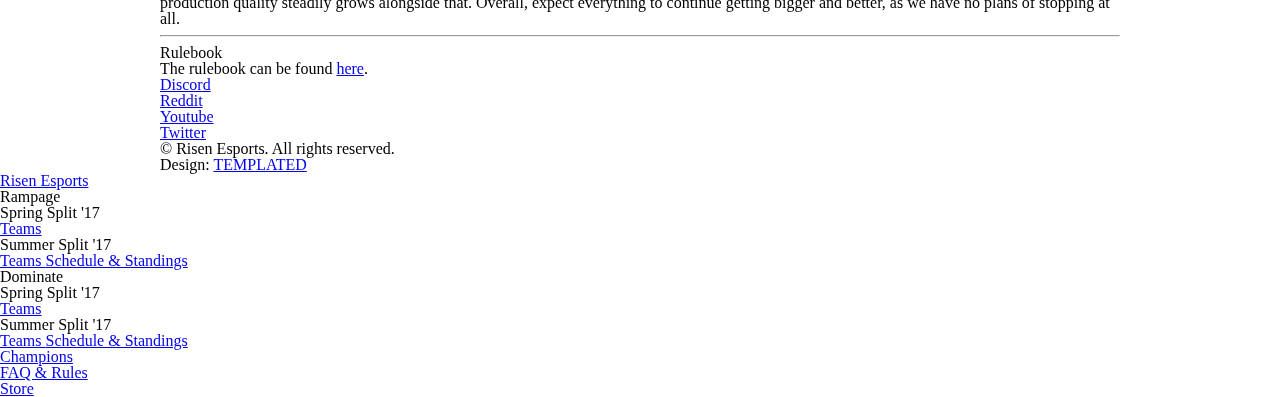
==== commit 5afc983b: "Merge remote-tracking branch 'origin' into gh-pages" ====
--- a/faq.html
+++ b/faq.html
@@ -16,7 +16,13 @@
 		<script src="/js/skel.min.js"></script>
 		<script src="/js/skel-layers.min.js"></script>
 		<script src="/js/init.js"></script>
-		<script src="/js/pb-backend.js"></script>
+		<script src="https://ajax.googleapis.com/ajax/libs/jquery/3.2.1/jquery.min.js"></script>
+		<script>
+		$('a[href*=\\#]').on('click', function(event){
+		    event.preventDefault();
+		    $('html,body').animate({scrollTop:$(this.hash).offset().top}, 500);
+		});
+		</script>
 		<noscript>
 			<link rel="stylesheet" href="/css/skel.css" />
 			<link rel="stylesheet" href="/css/style.css" />
@@ -92,17 +98,20 @@
 
 				<hr class="major" />
 				<div class="container">
-					<h2>Frequently Asked Questions</h2> <a href="#rulebook">Jump to Rulebook</a>
-					<h3>Table of Contents</h3>
-					<ul>
-						<li><a href="#general">General</a></li>
-						<li><a href="#tm">Team Management</a></li>
-						<li><a href="#pb">Pick/Ban</a></li>
-						<li><a href="#ing">In-Game</a></li>
-						<li><a href="#pg">Postgame</a></li>
-						<li><a href="#other">Other</a></li>
-					</ul>
-					<h3 id="general">General (Viewer Questions)</h3>
+					<h2>Frequently Asked Questions</h2>
+					<div id="toc">
+						<h4>Table of Contents</h3>
+						<ol>
+							<li><a href="#general">General</a></li>
+							<li><a href="#tm">Team Management</a></li>
+							<li><a href="#pb">Pick/Ban</a></li>
+							<li><a href="#ing">In-Game</a></li>
+							<li><a href="#pg">Postgame</a></li>
+							<li><a href="#other">Other</a></li>
+						</ol>
+					</div>
+					<a href="#rulebook">Jump to Rulebook</a>
+					<h3 id="general">General</h3>
 					<p><b>When are the games?</b><br />
 					Rampage games are on Fridays 7PM EST, Dominate on Saturdays and Champions on Sunday at the same times. Summer split starts on the weekend of July 14th, 2017.<br />
 					<b>Which teams are going to be streamed?</b><br />
--- a/css/style.css
+++ b/css/style.css
@@ -909,7 +909,7 @@
 
 			#header h1 a {
 				font-size: 1.25em;
-				
+
 				-moz-transition: color 0.2s ease-in-out;
 				-webkit-transition: color 0.2s ease-in-out;
 				-o-transition: color 0.2s ease-in-out;
@@ -1216,3 +1216,16 @@
 	opacity: .7;
 	font-size: .8em;
 }
+
+
+/* FAQ */
+#toc {
+	background-color: #f5f3f3;
+	width: 250px;
+	padding: 10px 20px;
+	margin-bottom: 30px;
+}
+
+#toc h4, #toc ol {
+	margin: 0;
+}
